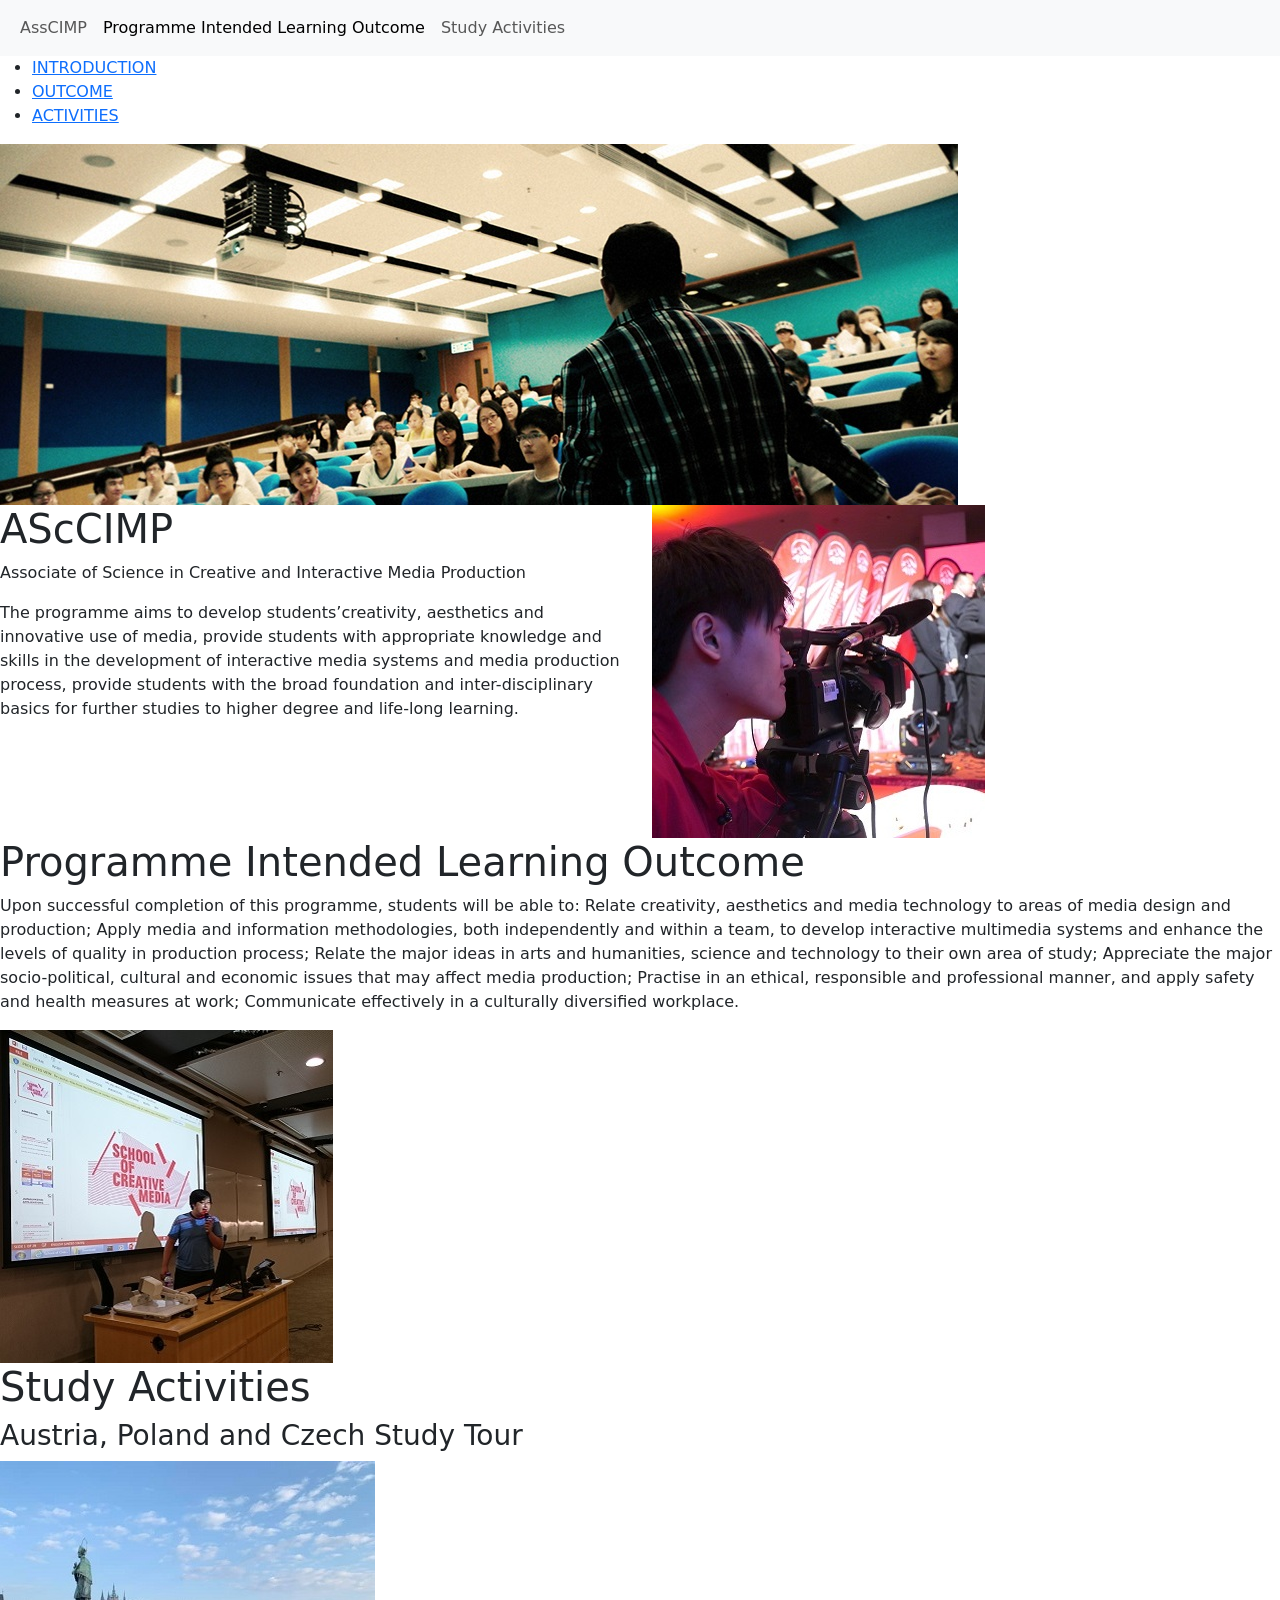
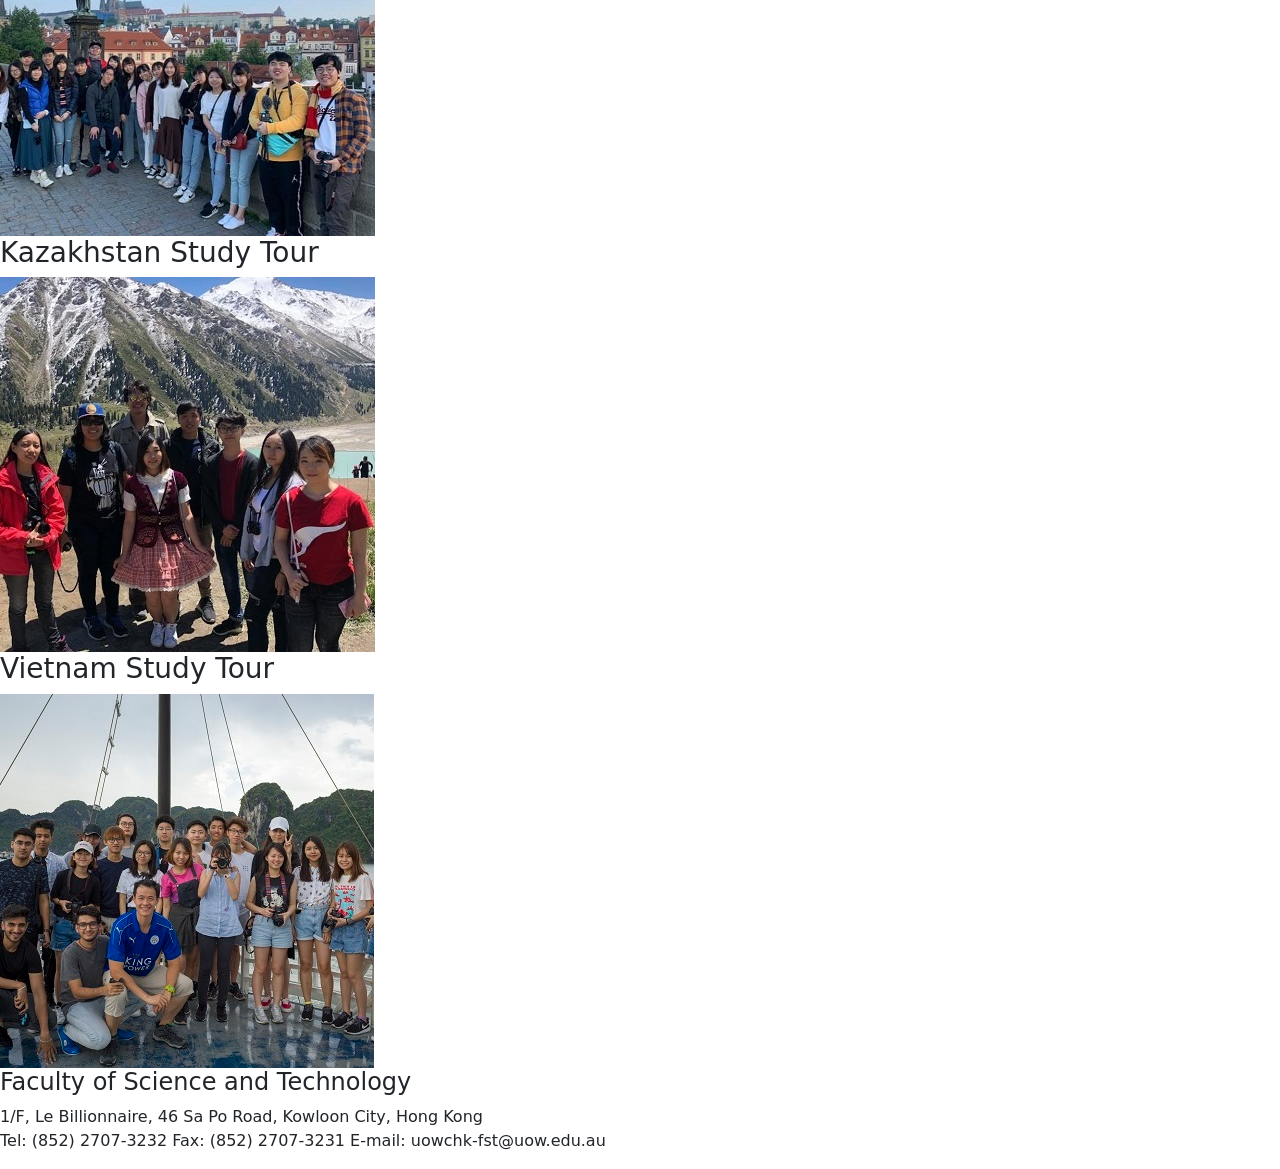
==== index.html @ 0cf2933f "Add files via upload" ====
<!DOCTYPE html>
<html lang="en">
<head>
  <title>AST10962 Bootstrap Starter Template</title>
  <meta charset="utf-8">
  <meta name="viewport" content="width=device-width, initial-scale=1">
  <!-- Bootstrap -->
  <!-- Latest compiled and minified CSS -->
  <link href="https://cdn.jsdelivr.net/npm/bootstrap@5.3.3/dist/css/bootstrap.min.css" rel="stylesheet">
  <!-- My own CSS style, put all your customize CSS inside -->
  <link href="css/master.css" rel="stylesheet" type="text/css">
  <script src="https://cdn.jsdelivr.net/npm/bootstrap@5.3.3/dist/js/bootstrap.bundle.min.js"></script>
</head>
<body>
  <!-- header -->
  <header>
    <header>
  <nav class="navbar navbar-expand-sm bg-light">

  <div class="container-fluid">
    <!-- Links -->
    <ul class="navbar-nav">
      <li class="nav-item">
        <a class="nav-link" href="#">AssCIMP</a>
      </li>
      <li class="nav-item">
        <a class="nav-link uow-menu-item" href="#">Programme Intended Learning Outcome</a>
      </li>
      <li class="nav-item">
        <a class="nav-link" href="#">Study Activities</a>
      </li>
    </ul>
  </div>

</nav></header>

    <nav>
      <ul>
        <li><a href="#intro">INTRODUCTION</a></li>
        <li><a href="#outcome">OUTCOME</a></li>
        <li><a href="#activities">ACTIVITIES</a></li>
      </ul>
    </nav>
    <img src="images/top1.jpg" alt="Full Width Photo"> </header>
  <!-- Section 1. Introduction -->
  <section id="intro">

<div class="row">
  <div class="col-sm-6">
    <h1>AScCIMP</h1>
    <p>Associate of Science
      in Creative and Interactive Media Production</p>
    <p>The programme aims to develop students’creativity, aesthetics and innovative use of media, provide students with appropriate knowledge and skills in the development of interactive media systems and media production process, provide students with the broad foundation and inter-disciplinary basics for further studies to higher degree and life-long learning.</p>
  </div>
  <div class="col-sm-6">
    <img src="images/cimp_intro.jpg" alt="Internship Photo">     
  </div>
</div>





</section>
  <!-- Section 2. Learning Outcome -->
  <section id="outcome">
    <h1>Programme Intended Learning Outcome</h1>
    <p>Upon successful completion of this programme, students will be able to:
      Relate creativity, aesthetics and media technology to areas of media design and production;
      Apply media and information methodologies, both independently and within a team, to develop interactive multimedia systems and enhance the levels of quality in production process;
      Relate the major ideas in arts and humanities, science and technology to their own area of study;
      Appreciate the major socio-political, cultural and economic issues that may affect media production;
      Practise in an ethical, responsible and professional manner, and apply safety and health measures at work;
      Communicate effectively in a culturally diversified workplace. </p>
    <img src="images/cimp_outcome.jpg" alt="SCM Talk Photo"> </section>
  <!-- Section 3. Activities -->
  <section id="activities">
    <h1>Study Activities</h1>
    <h3>Austria, Poland and Czech Study Tour</h3>
    <img src="images/tour18.jpg" alt="Cambodia Photo">
    <h3>Kazakhstan Study Tour</h3>
    <img src="images/tour17.jpg" alt="Osaka Photo">
    <h3>Vietnam Study Tour</h3>
    <img src="images/tour16.jpg" alt="Singapore Photo"> </section>
  <!-- Footer -->
  <footer>
    <h4>Faculty of Science and Technology</h4>
    <p>1/F, Le Billionnaire, 46 Sa Po Road, Kowloon City, Hong Kong<br>
      Tel: (852) 2707-3232 Fax: (852) 2707-3231 E-mail: uowchk-fst@uow.edu.au</p>
  </footer>
</body>
</html>
---- css/master.css ----
.uow-menu{
    background-color: blue !important;
}

.uow-menu-item {
    color: black !important;
}
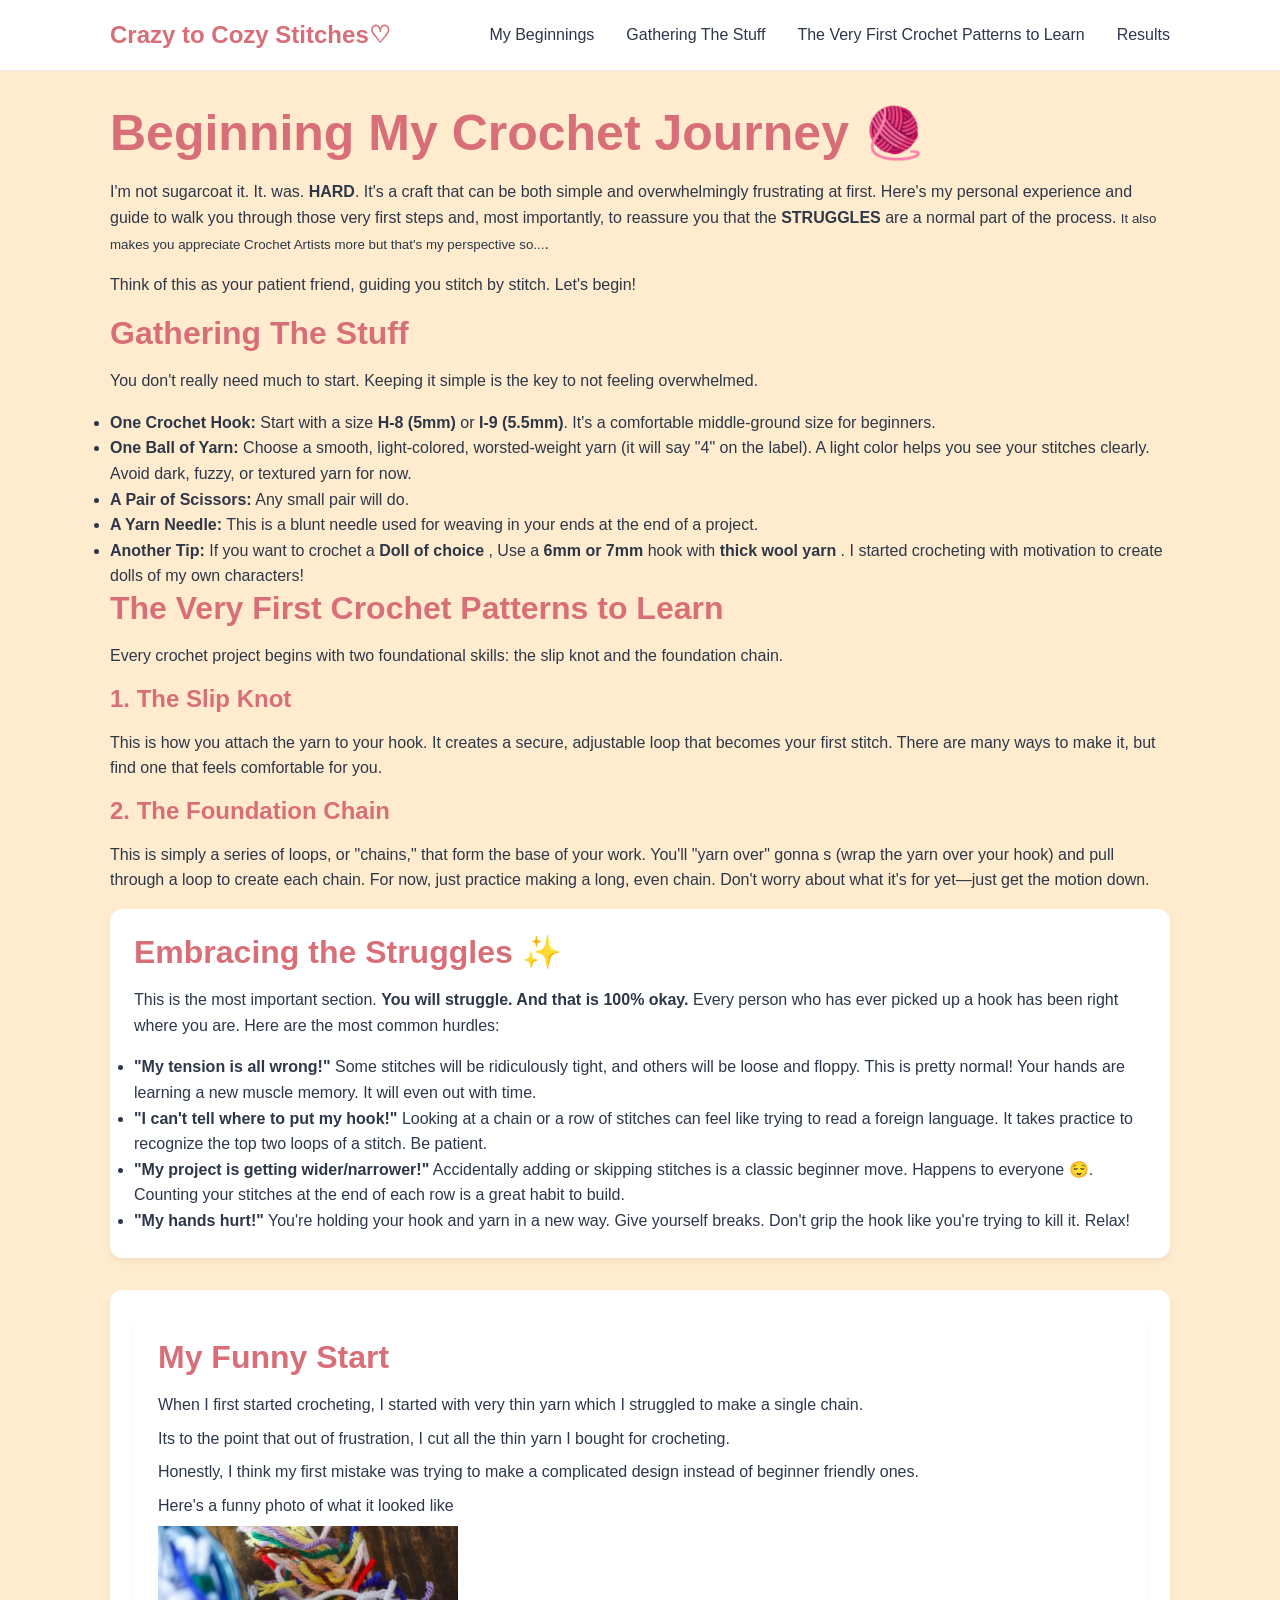
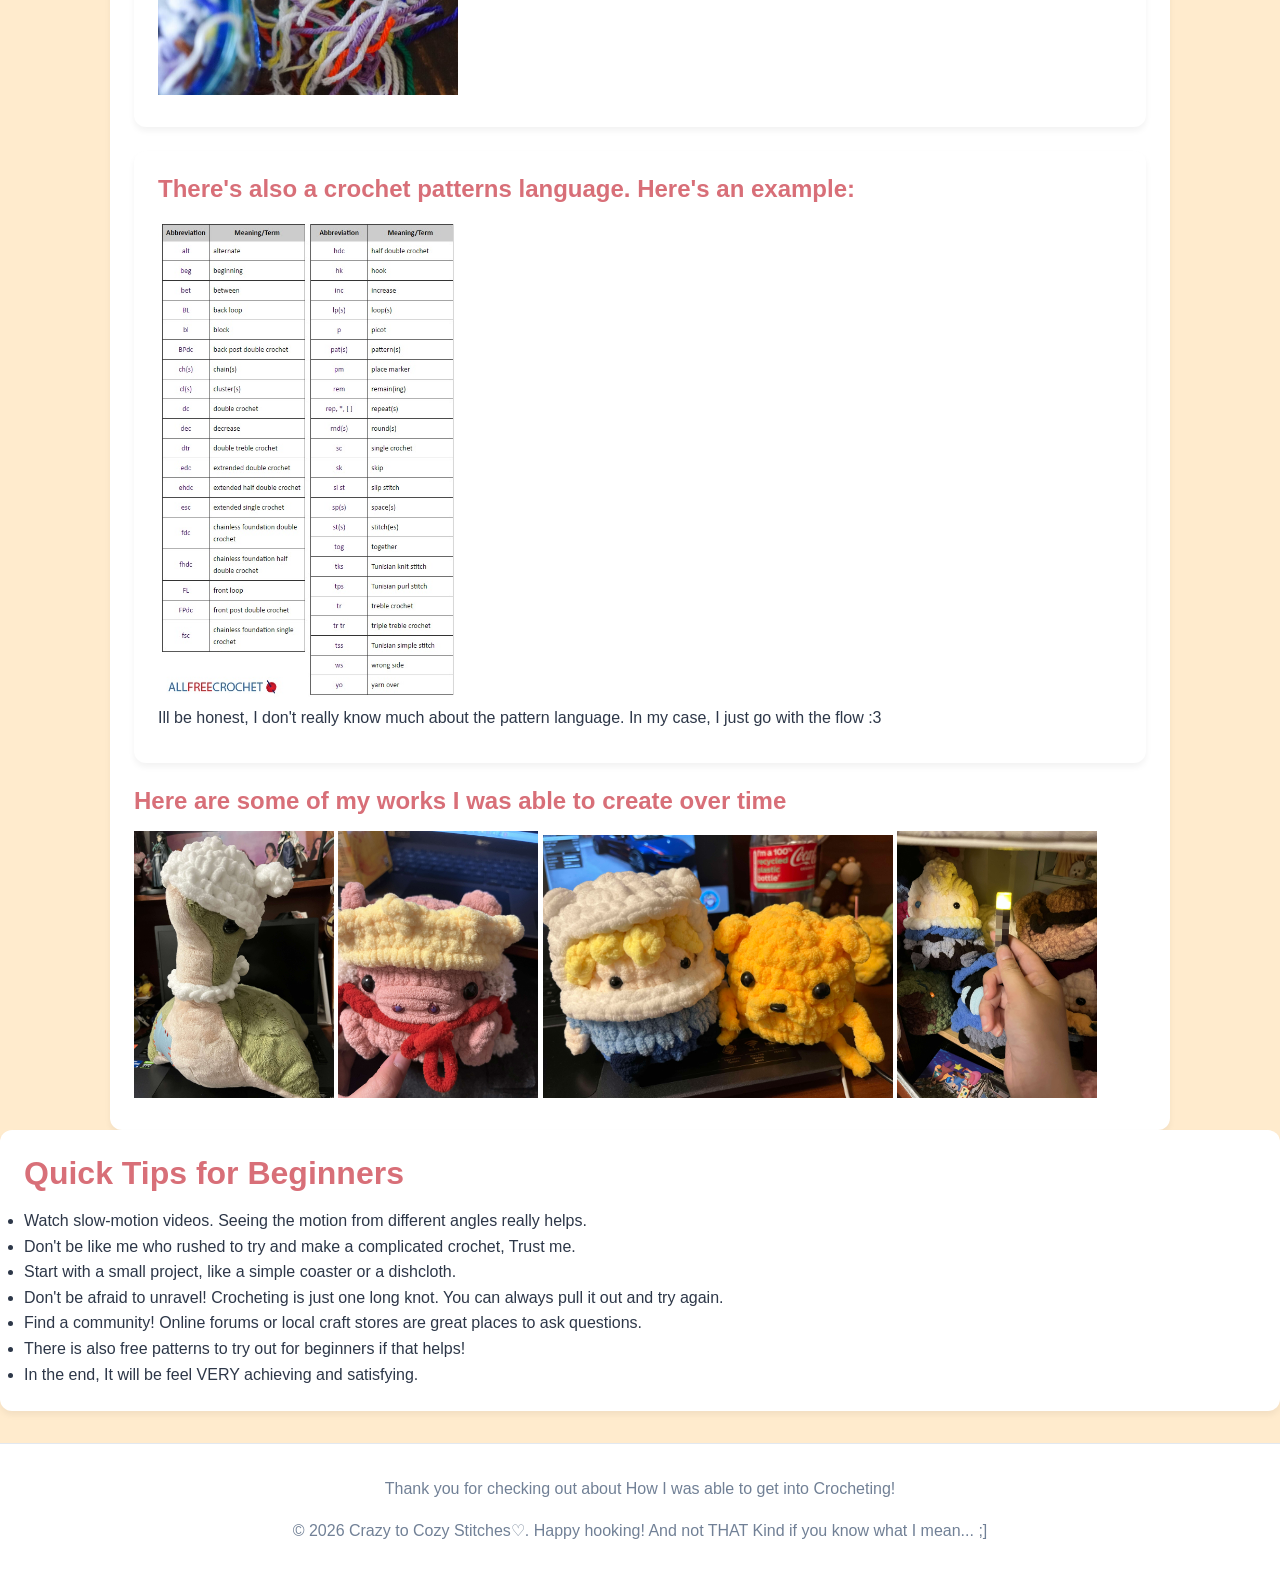
==== commit d8c10e23: "Add files via upload" ====
--- a/index.html
+++ b/index.html
@@ -1,93 +1,179 @@
 <!DOCTYPE html>
 <html lang="en">
+
 <head>
-  <title>AST10962 Bootstrap Starter Template</title>
-  <meta charset="utf-8">
-  <meta name="viewport" content="width=device-width, initial-scale=1">
-  <!-- Bootstrap -->
-  <!-- Latest compiled and minified CSS -->
-  <link href="https://cdn.jsdelivr.net/npm/bootstrap@5.3.3/dist/css/bootstrap.min.css" rel="stylesheet">
-  <!-- My own CSS style, put all your customize CSS inside -->
-  <link href="css/master.css" rel="stylesheet" type="text/css">
-  <script src="https://cdn.jsdelivr.net/npm/bootstrap@5.3.3/dist/js/bootstrap.bundle.min.js"></script>
+    <meta charset="UTF-8">
+    <meta name="viewport" content="width=device-width, initial-scale=1.0">
+    <title>How I Achieve the Hobby of Crocheting</title>
+    <link href="https://fonts.googleapis.com/css2?family=Poppins:wght@400;500;600&display=swap" rel="stylesheet">
+    <link rel="stylesheet" href="style.css">
 </head>
-<body>
-  <!-- header -->
-  <header>
-    <header>
-  <nav class="navbar navbar-expand-sm bg-light">
 
-  <div class="container-fluid">
-    <!-- Links -->
-    <ul class="navbar-nav">
-      <li class="nav-item">
-        <a class="nav-link" href="#">AssCIMP</a>
-      </li>
-      <li class="nav-item">
-        <a class="nav-link uow-menu-item" href="#">Programme Intended Learning Outcome</a>
-      </li>
-      <li class="nav-item">
-        <a class="nav-link" href="#">Study Activities</a>
-      </li>
-    </ul>
-  </div>
+<!--i found a fond sheet for a nice and soft font :D-->
 
-</nav></header>
-
-    <nav>
-      <ul>
-        <li><a href="#intro">INTRODUCTION</a></li>
-        <li><a href="#outcome">OUTCOME</a></li>
-        <li><a href="#activities">ACTIVITIES</a></li>
-      </ul>
-    </nav>
-    <img src="images/top1.jpg" alt="Full Width Photo"> </header>
-  <!-- Section 1. Introduction -->
-  <section id="intro">
-
-<div class="row">
-  <div class="col-sm-6">
-    <h1>AScCIMP</h1>
-    <p>Associate of Science
-      in Creative and Interactive Media Production</p>
-    <p>The programme aims to develop students’creativity, aesthetics and innovative use of media, provide students with appropriate knowledge and skills in the development of interactive media systems and media production process, provide students with the broad foundation and inter-disciplinary basics for further studies to higher degree and life-long learning.</p>
-  </div>
-  <div class="col-sm-6">
-    <img src="images/cimp_intro.jpg" alt="Internship Photo">     
-  </div>
-</div>
+<!--While making this, I genuinely didn't realize i was making a guide while sharing my experience as well soooo... I kinda went with the flow and etc.-->
 
 
 
+<body>
+<!--This made the words more bigger which i really liked-->
+    <style>
+        body {
+            font-family: Verdana, sans-serif;
+        }
+    </style>
+
+    <header class="main-header">
+        <div class="container">
+            <a href="#" class="logo">Crazy to Cozy Stitches♡</a>
+            <nav class="main-nav">
+                <ul>
+                    <li><a href="#">My Beginnings</a></li>
+                    <li><a href="#">Gathering The Stuff</a></li>
+                    <li><a href="#">The Very First Crochet Patterns to Learn</a></li>
+                    <li><a href="#">Results</a></li>
+                </ul>
+            </nav>
+        </div>
+    </header>
+
+    <div class="container">
+        <main class="content-area">
+            <section>
+                <h1>Beginning My Crochet Journey 🧶</h1>
+                <p>I'm not sugarcoat it. It. was. <strong>HARD</strong>. It's a craft that can be both simple
+                    and overwhelmingly frustrating at first. Here's my personal experience and guide to walk you through
+                    those very
+                    first steps
+                    and, most importantly, to reassure you that the <strong>STRUGGLES</strong> are a normal part of the
+                    process.
+                    <small>It also makes you appreciate Crochet Artists more but that's my perspective so...</small>.
+                </p>
+                <p>Think of this as your patient friend, guiding you stitch by stitch. Let's begin!</p>
+            </section>
+
+<!--Just some nice tips and guides i wanna show on how i achieved this i guess-->
+            <section>
+                <h2>Gathering The Stuff</h2>
+                <p>You don't really need much to start. Keeping it simple is the key to not feeling overwhelmed.</p>
+                <ul>
+                    <li><strong>One Crochet Hook:</strong> Start with a size <strong>H-8 (5mm)</strong> or <strong>I-9
+                            (5.5mm)</strong>. It's a comfortable middle-ground size for beginners.</li>
+                    <li><strong>One Ball of Yarn:</strong> Choose a smooth, light-colored, worsted-weight yarn (it will
+                        say "4" on the label). A light color helps you see your stitches clearly. Avoid dark, fuzzy, or
+                        textured yarn for now.</li>
+                    <li><strong>A Pair of Scissors:</strong> Any small pair will do.</li>
+                    <li><strong>A Yarn Needle:</strong> This is a blunt needle used for weaving in your ends at the end
+                        of a project.</li>
+
+                    <li><strong>Another Tip:</strong> If you want to crochet a <strong>Doll of choice</strong> , Use a
+                        <strong>6mm or 7mm</strong> hook with <strong>thick wool yarn</strong> . I started crocheting
+                        with motivation to create dolls of my own characters!
+                    </li>
+                </ul>
+            </section>
+
+            <section>
+                <h2>The Very First Crochet Patterns to Learn</h2>
+                <p>Every crochet project begins with two foundational skills: the slip knot and the foundation chain.
+                </p>
+                <h3>1. The Slip Knot</h3>
+                <p>This is how you attach the yarn to your hook. It creates a secure, adjustable loop that becomes your
+                    first stitch. There are many ways to make it, but find one that feels comfortable for you.</p>
+                <h3>2. The Foundation Chain</h3>
+                <p>This is simply a series of loops, or "chains," that form the base of your work. You'll "yarn over"
+                    gonna s (wrap the yarn over your hook) and pull through a loop to create each chain. For now, just
+                    practice
+                    making a long, even chain. Don't worry about what it's for yet—just get the motion down.</p>
+            </section>
 
 
-</section>
-  <!-- Section 2. Learning Outcome -->
-  <section id="outcome">
-    <h1>Programme Intended Learning Outcome</h1>
-    <p>Upon successful completion of this programme, students will be able to:
-      Relate creativity, aesthetics and media technology to areas of media design and production;
-      Apply media and information methodologies, both independently and within a team, to develop interactive multimedia systems and enhance the levels of quality in production process;
-      Relate the major ideas in arts and humanities, science and technology to their own area of study;
-      Appreciate the major socio-political, cultural and economic issues that may affect media production;
-      Practise in an ethical, responsible and professional manner, and apply safety and health measures at work;
-      Communicate effectively in a culturally diversified workplace. </p>
-    <img src="images/cimp_outcome.jpg" alt="SCM Talk Photo"> </section>
-  <!-- Section 3. Activities -->
-  <section id="activities">
-    <h1>Study Activities</h1>
-    <h3>Austria, Poland and Czech Study Tour</h3>
-    <img src="images/tour18.jpg" alt="Cambodia Photo">
-    <h3>Kazakhstan Study Tour</h3>
-    <img src="images/tour17.jpg" alt="Osaka Photo">
-    <h3>Vietnam Study Tour</h3>
-    <img src="images/tour16.jpg" alt="Singapore Photo"> </section>
-  <!-- Footer -->
-  <footer>
-    <h4>Faculty of Science and Technology</h4>
-    <p>1/F, Le Billionnaire, 46 Sa Po Road, Kowloon City, Hong Kong<br>
-      Tel: (852) 2707-3232 Fax: (852) 2707-3231 E-mail: uowchk-fst@uow.edu.au</p>
-  </footer>
+
+            <section class="card">
+                <h2>Embracing the Struggles ✨</h2>
+                <p>This is the most important section. <strong>You will struggle. And that is 100% okay.</strong> Every
+                    person who has ever picked up a hook has been right where you are. Here are the most common hurdles:
+                </p>
+                <ul>
+                    <li><strong>"My tension is all wrong!"</strong> Some stitches will be ridiculously tight, and others
+                        will be loose and floppy. This is pretty normal! Your hands are learning a new muscle memory. 
+                        It will even out with time.</li>
+                    <li><strong>"I can't tell where to put my hook!"</strong> Looking at a chain or a row of stitches
+                        can feel like trying to read a foreign language. It takes practice to recognize the top two
+                        loops of a stitch. Be patient.</li>
+                    <li><strong>"My project is getting wider/narrower!"</strong> Accidentally adding or skipping
+                        stitches is a classic beginner move. Happens to everyone 😌. Counting your stitches at the end
+                        of each row is a great habit to build.</li>
+                    <li><strong>"My hands hurt!"</strong> You're holding your hook and yarn in a new way. Give yourself
+                        breaks. Don't grip the hook like you're trying to kill it. Relax!</li>
+                </ul>
+            </section>
+
+
+        </main>
+
+        <aside class="card">
+            <section class="widget">
+                <h2>My Funny Start</h2>
+                <ul>
+                    <li>When I first started crocheting, I started with very thin yarn which I struggled to make a
+                        single chain.</li>
+                    <li>Its to the point that out of frustration, I cut all the thin yarn I bought for crocheting.</li>
+                    <li>Honestly, I think my first mistake was trying to make a complicated design instead of beginner
+                        friendly ones.</li>
+                    <li>Here's a funny photo of what it looked like</li>
+                </ul>
+
+                <img src="18-1024x576.jpg" alt="cutted up yarn" width="300">
+                <!--adjusted the image size cause it looked too big in my opinion.
+                Not to mention, the /section below was red-->
+
+            </section>
+
+            <section class="widget">
+                <h3>There's also a crochet patterns language. Here's an example:</h3>
+                <img src="AFC-Common-Abbreviations_MASTER_ID-1871595.jpg" alt="pattern language" width="300">
+<ul>
+    <li>Ill be honest, I don't really know much about the pattern language. In my case, I just go with the flow :3
+
+    </li>
+</ul>
+            </section>
+<!--Genuinely took me a while to figure this out when its actually that simple cuh (ToT)-->
+            <section class="photo">
+                <h3>Here are some of my works I was able to create over time</h3>
+                <div class="image-container">
+                    <img src="IMG_5413.jpg" alt="little hat" width="200">
+                    <img src="IMG_5768.jpg" alt="Technoblade crochet" width="200">
+                    <img src="IMG_6107.jpg" alt="Finn and jake" width="350">
+                    <img src="IMG_6315.jpg" alt="Even more crochets" width="200">
+                </div>
+
+            </section>
+        </aside>
+
+
+    </div>
+        <section class="card">
+            <h2>Quick Tips for Beginners</h2>
+            <ul>
+                <li>Watch slow-motion videos. Seeing the motion from different angles really helps.</li>
+                <li>Don't be like me who rushed to try and make a complicated crochet, Trust me.</li>
+                <li>Start with a small project, like a simple coaster or a dishcloth.</li>
+                <li>Don't be afraid to unravel! Crocheting is just one long knot. You can always pull it out and try
+                    again.</li>
+                <li>Find a community! Online forums or local craft stores are great places to ask questions.</li>
+            <li>There is also free patterns to try out for beginners if that helps!</li>
+        <li>In the end, It will be feel VERY achieving and satisfying.</li>    
+        </ul>
+        </section>
+    <footer class="main-footer">
+        <div class="container">
+            <p>Thank you for checking out about How I was able to get into Crocheting!</p>
+            <p>&copy; 2026 Crazy to Cozy Stitches♡. Happy hooking! And not THAT Kind if you know what I mean... ;]</p>
+        </div>
+    </footer>
+
 </body>
-</html>
 
+</html>
--- a/style.css
+++ b/style.css
@@ -0,0 +1,193 @@
+
+/*While making the CSS, i went through youtube videos and bootstrap to try and make it more designable in a way.
+I followed guides and learned quite a lot. Even new stuff i guess*/
+
+/*adding soft colors to make it easy for the eyes*/
+:root {
+    --primary-color: #d86f78;
+    --accent-color: #d7a76f;  
+    --background-color: #ffebcd;
+    --surface-color: #ffffff;
+    --text-color: #2d3748; 
+    --text-color-light: #718096; 
+    --border-color: #e2e8f0;
+    --font-family: 'Poppins', sans-serif;
+}
+
+* {
+    box-sizing: border-box;
+    margin: 0;
+    padding: 0;
+}
+
+html {
+    scroll-behavior: smooth;
+}
+
+body {
+    font-family: var(--font-family);
+    background-color: var(--background-color);
+    color: var(--text-color);
+    line-height: 1.6;
+}
+
+.container {
+    max-width: 1100px;
+    margin: 0 auto;
+    padding: 0 20px;
+}
+
+/*learned that 1 rem is equals to 16 px so i started using it more often*/
+
+h1, h2, h3 {
+    color: var(--primary-color);
+    line-height: 1.2;
+    margin-bottom: 1rem;
+}
+
+h1 { font-size: 50px; }
+h2 { font-size: 2rem; }
+h3 { font-size: 1.5rem; }
+
+p {
+    margin-bottom: 1rem;
+}
+
+a {
+    color: var(--primary-color);
+    text-decoration: none;
+    transition: color 0.3s ease;
+}
+
+a:hover {
+    color: var(--text-color);
+    text-decoration: underline;
+}
+
+/*the layout*/
+
+.main-header {
+    background-color: var(--surface-color);
+    border-bottom: 1px solid var(--border-color);
+    padding: 1rem 0;
+    position: sticky;
+    top: 0;
+    z-index: 100;
+}
+
+.main-header .container {
+    display: flex;
+    justify-content: space-between;
+    align-items: center;
+}
+
+.logo {
+    font-size: 1.5rem;
+    font-weight: 600;
+    color: var(--primary-color);
+}
+
+.main-nav ul {
+    list-style: none;
+    display: flex;
+    gap: 2rem;
+}
+
+.main-nav a {
+    color: var(--text-color);
+    font-weight: 500;
+    text-decoration: none;
+}
+
+.main-nav a:hover {
+    color: var(--primary-color);
+    text-decoration: none;
+}
+
+/*main content and sidebar layout using griddd */
+.container > .content-area,
+.container > .sidebar {
+    padding-top: 2rem;
+    padding-bottom: 2rem;
+}
+
+/*the componentsss*/
+.btn {
+    display: inline-block;
+    background-color: var(--primary-color);
+    color: var(--surface-color);
+    padding: 0.75rem 1.5rem;
+    border-radius: 8px;
+    border: none;
+    cursor: pointer;
+    font-family: var(--font-family);
+    font-weight: 500;
+    font-size: 1rem;
+    transition: background-color 0.3s ease, transform 0.2s ease;
+}
+
+/*made the card a whole button kinda*/
+
+.btn:hover {
+    background-color: #c9767d; 
+    transform: translateY(-2px);
+    text-decoration: none;
+}
+
+.card {
+    background-color: var(--surface-color);
+    padding: 1.5rem;
+    border-radius: 12px;
+    box-shadow: 0 4px 6px rgba(0, 0, 0, 0.05);
+    transition: transform 0.3s ease, box-shadow 0.3s ease;
+}
+
+.card:hover {
+    transform: translateY(-5px);
+    box-shadow: 0 8px 15px rgba(0, 0, 0, 0.08);
+}
+
+.card-grid {
+    display: grid;
+    gap: 1.5rem;
+    margin-top: 2rem;
+}
+
+/*For this, i added it in when almost finished since apparently it helps in applying the rules of CSS.
+it would probs be active in larger screens however but not on phones. Honestly, I dont think it do much :(...*/
+
+
+@media (min-width: 768px) {
+    .card-grid {
+        grid-template-columns: repeat(auto-fit, minmax(250px, 1fr));
+    }
+}
+
+/*Halfway into coding and reading the guides in bootstrap, i learned about widgets and decided to use them
+for the website since it looked really nice when i tested it out*/
+
+.widget {
+    background-color: var(--surface-color);
+    padding: 1.5rem;
+    border-radius: 12px;
+    margin-bottom: 1.5rem;
+    box-shadow: 0 4px 6px rgba(0, 0, 0, 0.05);
+}
+
+.widget ul {
+    list-style: none;
+}
+
+.widget ul li {
+    margin-bottom: 0.5rem;
+}
+
+/*Footer*/
+.main-footer {
+    background-color: var(--surface-color);
+    border-top: 1px solid var(--border-color);
+    text-align: center;
+    padding: 2rem 0;
+    margin-top: 2rem;
+    color: var(--text-color-light);
+}
